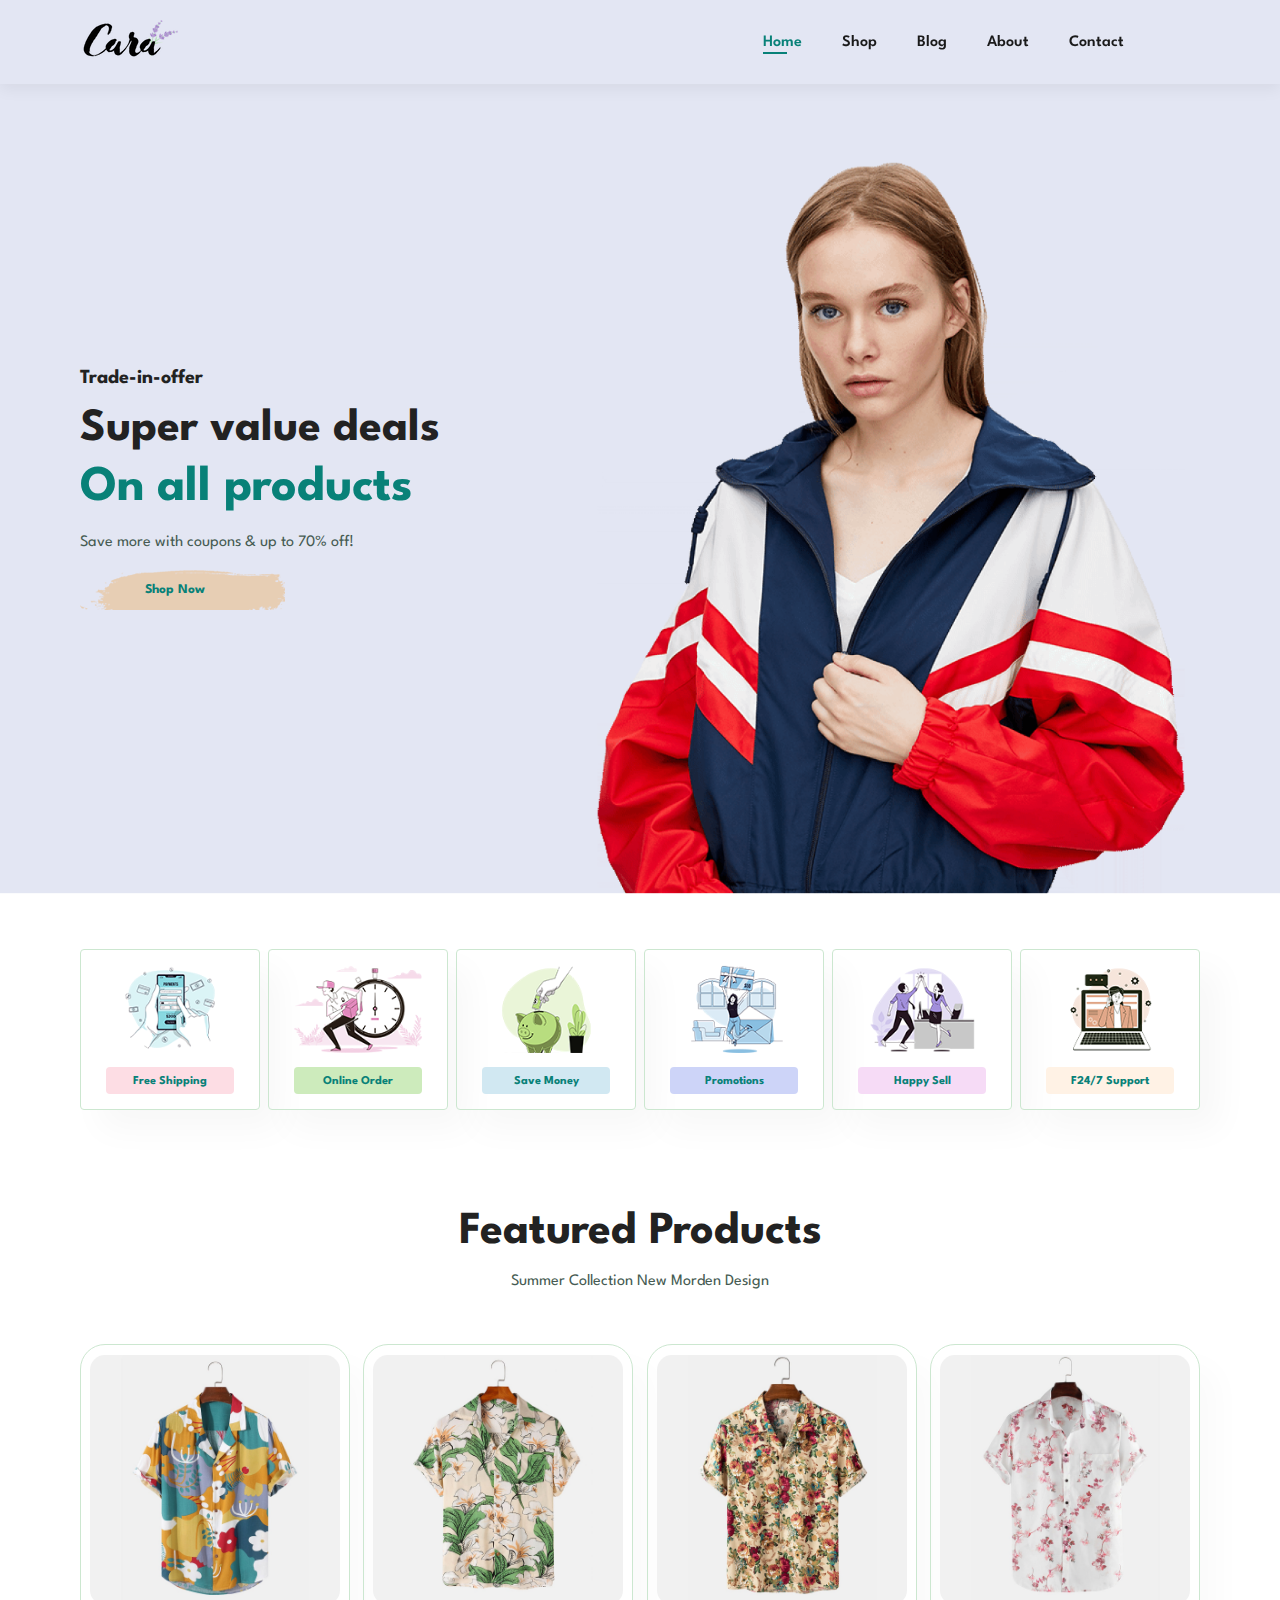
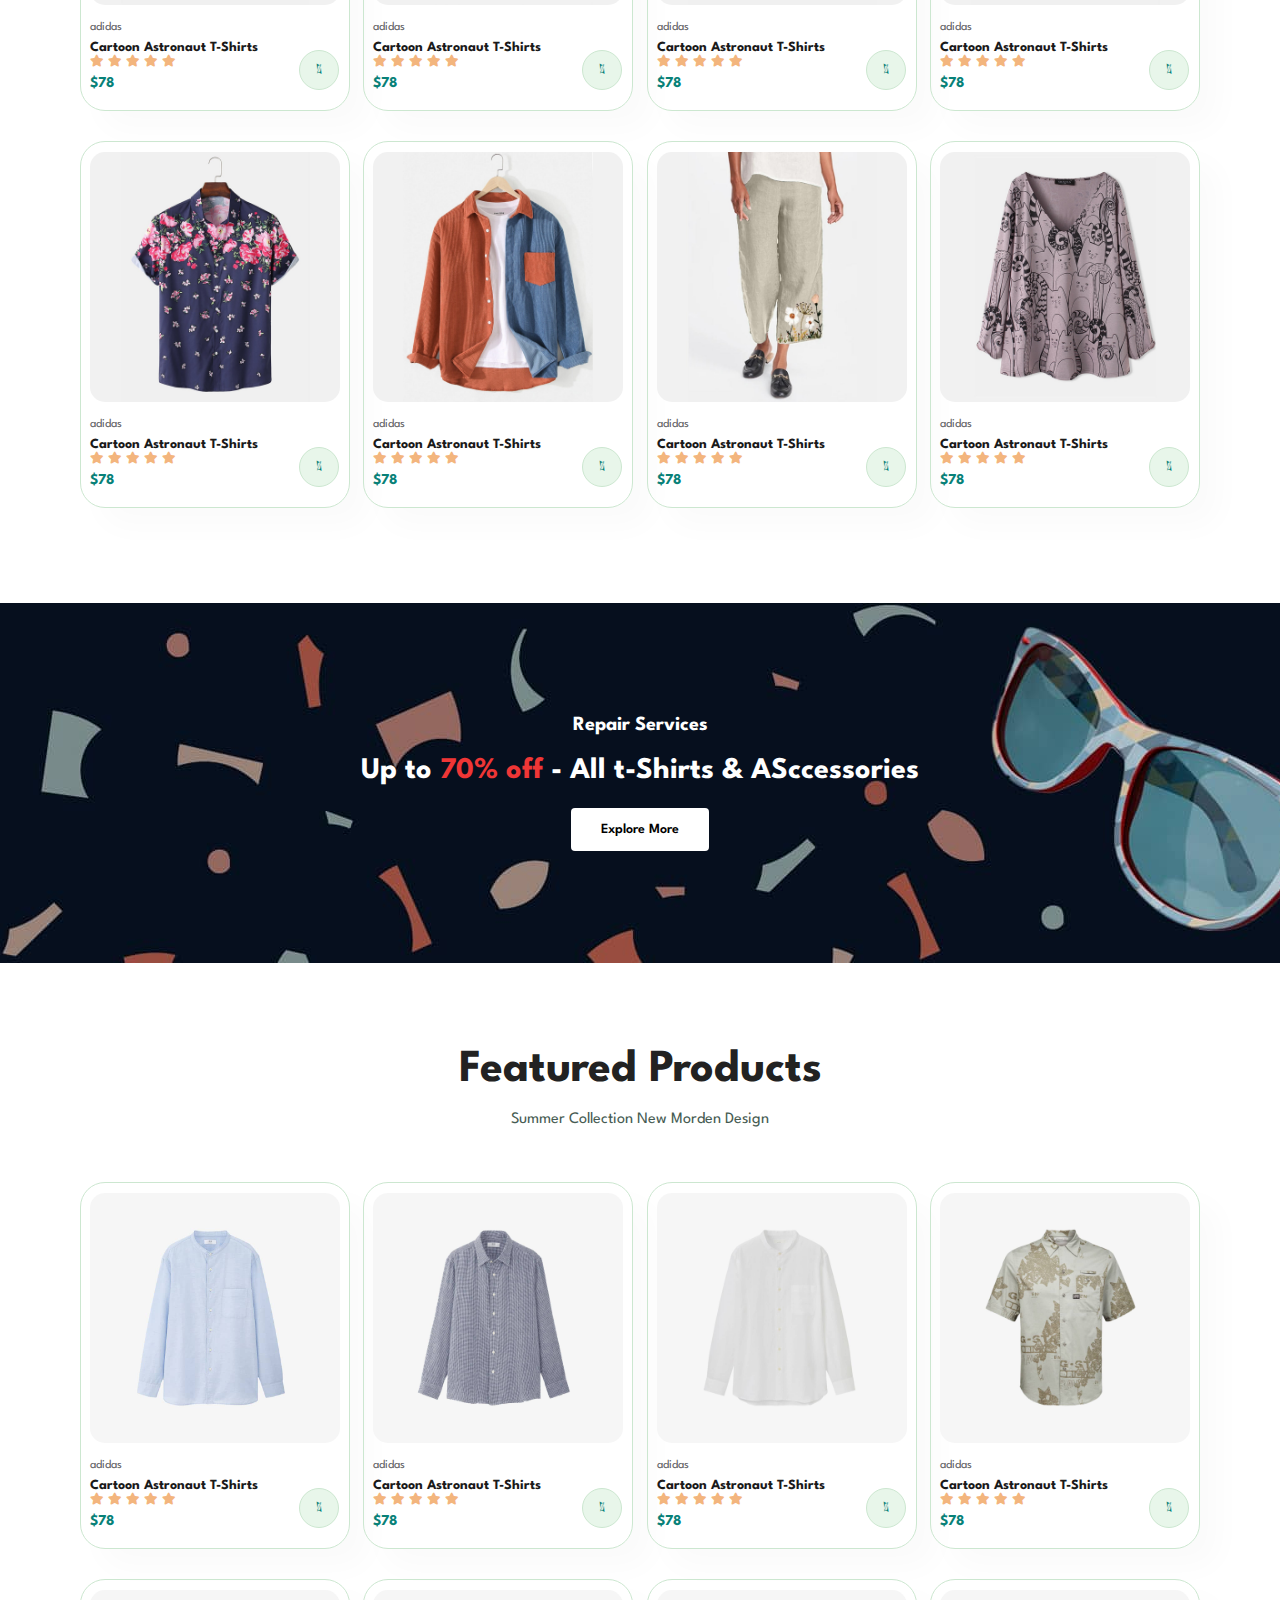
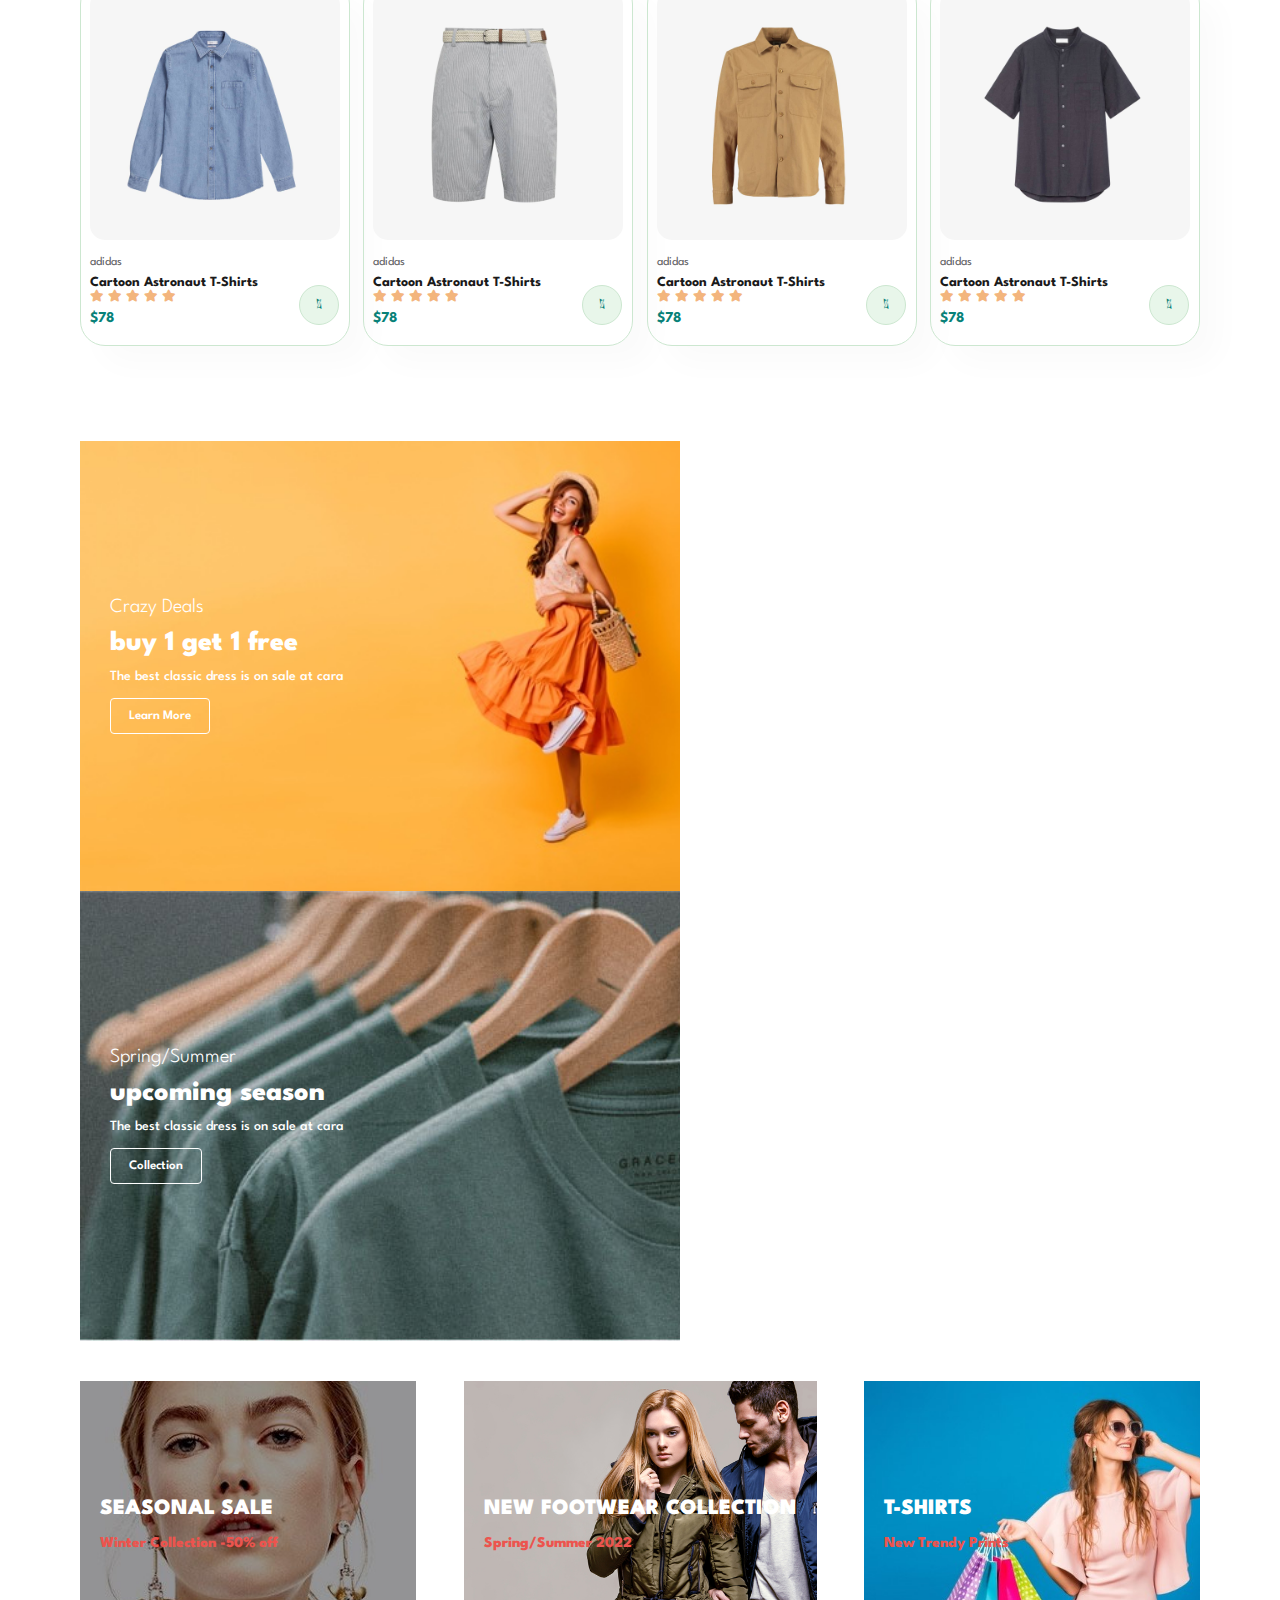
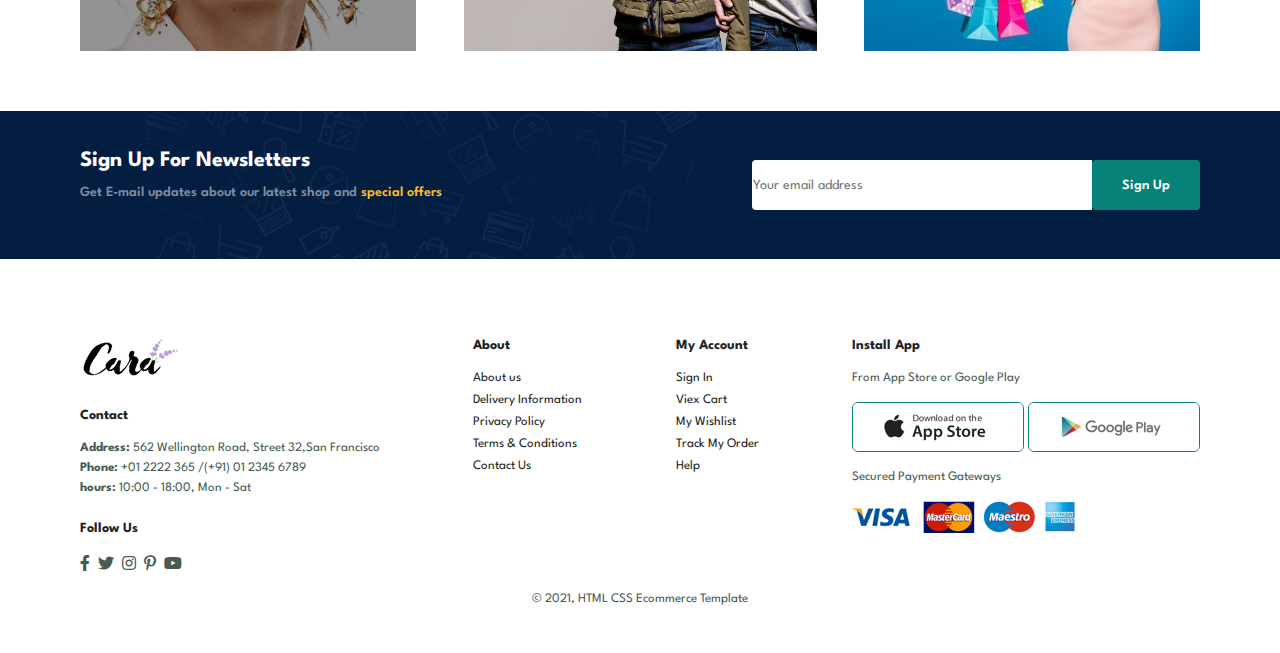
==== index.html @ 8d32f5fb "first commit" ====
<!DOCTYPE html>
<html lang="en">
<head>
    <meta charset="UTF-8">
    <meta name="viewport" content="width=device-width, initial-scale=1.0">
    <title>Ecommerce Website</title>
    <link rel="stylesheet" href="https://pro.fontawesome.com/releases/v5.10.0/css/all.css" />
    <link rel="stylesheet" href="style.css">
</head>
<body>
    <section id="header">
        <a href="#"><img src="assets/logo_files/logo.png" alt=""></a>

        <div>
            <ul id="navbar">
                <li><a class="active" href="index.html">Home</a></li>
                <li><a href="shop.html">Shop</a></li>
                <li><a href="blog.html">Blog</a></li>
                <li><a href="about.html">About</a></li>
                <li><a href="contact'html">Contact</a></li>
                <li id="lg-bag"><a href="cart.html"><i class="far fa-shopping-bag"></i></a></li>
                <a href="#" id="close"><i class="far fa-times"></i></a>
            </ul>
        </div>
        <div id="mobile">
                <a href="cart.html"><i class="far fa-shopping-bag"></i></a>
                <i id="bar" class="fas fa-outdent"></i>
        </div>

    </section>

    <section id="hero">
        <h4>Trade-in-offer</h4>
        <h2>Super value deals</h2>
        <h1>On all products</h1>
        <p>Save more with coupons & up to 70% off!</p>
        <button>Shop Now</button>
    </section>

    <section id="feature" class="section-p1">
        <div class="fe-box">
            <img src="assets/f1.png" alt="">
            <h6>Free Shipping</h6>
        </div>
        <div class="fe-box">
            <img src="assets/f2.png" alt="">
            <h6>Online Order</h6>
        </div>
        <div class="fe-box">
            <img src="assets/f3.png" alt="">
            <h6>Save Money</h6>
        </div>
        <div class="fe-box">
            <img src="assets/f4.png" alt="">
            <h6>Promotions</h6>
        </div>
        <div class="fe-box">
            <img src="assets/f5.png" alt="">
            <h6>Happy Sell</h6>
        </div>
        <div class="fe-box">
            <img src="assets/f6.png" alt="">
            <h6>F24/7 Support</h6>
        </div>
    </section>

    
    <section id="product1" class="section-p1">
      <h2>Featured Products</h2>
      <p>Summer Collection New Morden Design</p>
      <div class="pro-container">
        <div class="pro">
            <img src="assets/a1.png" alt="">
            <div class="des">
                <span>adidas</span>
                <h5>Cartoon Astronaut T-Shirts</h5>
                <div class="star">
                    <i class="fas fa-star"></i>
                    <i class="fas fa-star"></i>
                    <i class="fas fa-star"></i>
                    <i class="fas fa-star"></i>
                    <i class="fas fa-star"></i>
                </div>
                <h4>$78</h4>
            </div>
            <a href="#"><i class="fal fa-shopping-cart cart"></i></a>
        </div>
        
            <div class="pro">
                <img src="assets/a2.png" alt="">
                <div class="des">
                    <span>adidas</span>
                    <h5>Cartoon Astronaut T-Shirts</h5>
                    <div class="star">
                        <i class="fas fa-star"></i>
                        <i class="fas fa-star"></i>
                        <i class="fas fa-star"></i>
                        <i class="fas fa-star"></i>
                        <i class="fas fa-star"></i>
                    </div>
                    <h4>$78</h4>
                </div>
                <a href="#"><i class="fal fa-shopping-cart cart"></i></a>
            </div>
            
                <div class="pro">
                    <img src="assets/a3.png" alt="">
                    <div class="des">
                        <span>adidas</span>
                        <h5>Cartoon Astronaut T-Shirts</h5>
                        <div class="star">
                            <i class="fas fa-star"></i>
                            <i class="fas fa-star"></i>
                            <i class="fas fa-star"></i>
                            <i class="fas fa-star"></i>
                            <i class="fas fa-star"></i>
                        </div>
                        <h4>$78</h4>
                    </div>
                    <a href="#"><i class="fal fa-shopping-cart cart"></i></a>
                </div>
                
                    <div class="pro">
                        <img src="assets/a4.png" alt="">
                        <div class="des">
                            <span>adidas</span>
                            <h5>Cartoon Astronaut T-Shirts</h5>
                            <div class="star">
                                <i class="fas fa-star"></i>
                                <i class="fas fa-star"></i>
                                <i class="fas fa-star"></i>
                                <i class="fas fa-star"></i>
                                <i class="fas fa-star"></i>
                            </div>
                            <h4>$78</h4>
                        </div>
                        <a href="#"><i class="fal fa-shopping-cart cart"></i></a>
                    </div>
                    
                        <div class="pro">
                            <img src="assets/a5.png" alt="">
                            <div class="des">
                                <span>adidas</span>
                                <h5>Cartoon Astronaut T-Shirts</h5>
                                <div class="star">
                                    <i class="fas fa-star"></i>
                                    <i class="fas fa-star"></i>
                                    <i class="fas fa-star"></i>
                                    <i class="fas fa-star"></i>
                                    <i class="fas fa-star"></i>
                                </div>
                                <h4>$78</h4>
                            </div>
                            <a href="#"><i class="fal fa-shopping-cart cart"></i></a>
                        </div>
                        
                            <div class="pro">
                                <img src="assets/a6.png" alt="">
                                <div class="des">
                                    <span>adidas</span>
                                    <h5>Cartoon Astronaut T-Shirts</h5>
                                    <div class="star">
                                        <i class="fas fa-star"></i>
                                        <i class="fas fa-star"></i>
                                        <i class="fas fa-star"></i>
                                        <i class="fas fa-star"></i>
                                        <i class="fas fa-star"></i>
                                    </div>
                                    <h4>$78</h4>
                                </div>
                                <a href="#"><i class="fal fa-shopping-cart cart"></i></a>
                            </div>
                            
                                <div class="pro">
                                    <img src="assets/a7.png" alt="">
                                    <div class="des">
                                        <span>adidas</span>
                                        <h5>Cartoon Astronaut T-Shirts</h5>
                                        <div class="star">
                                            <i class="fas fa-star"></i>
                                            <i class="fas fa-star"></i>
                                            <i class="fas fa-star"></i>
                                            <i class="fas fa-star"></i>
                                            <i class="fas fa-star"></i>
                                        </div>
                                        <h4>$78</h4>
                                    </div>
                                    <a href="#"><i class="fal fa-shopping-cart cart"></i></a>
                                </div>
                                
                                    <div class="pro">
                                        <img src="assets/a8.png" alt="">
                                        <div class="des">
                                            <span>adidas</span>
                                            <h5>Cartoon Astronaut T-Shirts</h5>
                                            <div class="star">
                                                <i class="fas fa-star"></i>
                                                <i class="fas fa-star"></i>
                                                <i class="fas fa-star"></i>
                                                <i class="fas fa-star"></i>
                                                <i class="fas fa-star"></i>
                                            </div>
                                            <h4>$78</h4>
                                        </div>
                                        <a href="#"><i class="fal fa-shopping-cart cart"></i></a>
                                    </div>
      </div>
    </section>
    
    <section id="banner" class="section-m1">
        <h4>Repair Services</h4>
        <h2>Up to <span>70% off</span> - All t-Shirts & ASccessories</h2>
        <button class="normal">Explore More</button>
    </section>

    <section id="product1" class="section-p1">
        <h2>Featured Products</h2>
        <p>Summer Collection New Morden Design</p>
        <div class="pro-container">
          <div class="pro">
              <img src="assets/b1.png" alt="">
              <div class="des">
                  <span>adidas</span>
                  <h5>Cartoon Astronaut T-Shirts</h5>
                  <div class="star">
                      <i class="fas fa-star"></i>
                      <i class="fas fa-star"></i>
                      <i class="fas fa-star"></i>
                      <i class="fas fa-star"></i>
                      <i class="fas fa-star"></i>
                  </div>
                  <h4>$78</h4>
              </div>
              <a href="#"><i class="fal fa-shopping-cart cart"></i></a>
          </div>
          
              <div class="pro">
                  <img src="assets/b2.png" alt="">
                  <div class="des">
                      <span>adidas</span>
                      <h5>Cartoon Astronaut T-Shirts</h5>
                      <div class="star">
                          <i class="fas fa-star"></i>
                          <i class="fas fa-star"></i>
                          <i class="fas fa-star"></i>
                          <i class="fas fa-star"></i>
                          <i class="fas fa-star"></i>
                      </div>
                      <h4>$78</h4>
                  </div>
                  <a href="#"><i class="fal fa-shopping-cart cart"></i></a>
              </div>
              
                  <div class="pro">
                      <img src="assets/b3.png" alt="">
                      <div class="des"> 
                          <span>adidas</span>
                          <h5>Cartoon Astronaut T-Shirts</h5>
                          <div class="star">
                              <i class="fas fa-star"></i>
                              <i class="fas fa-star"></i>
                              <i class="fas fa-star"></i>
                              <i class="fas fa-star"></i>
                              <i class="fas fa-star"></i>
                          </div>
                          <h4>$78</h4>
                      </div>
                      <a href="#"><i class="fal fa-shopping-cart cart"></i></a>
                    </div> 
                  
                      <div class="pro">
                          <img src="assets/b4.png" alt="">
                          <div class="des">
                              <span>adidas</span>
                              <h5>Cartoon Astronaut T-Shirts</h5>
                              <div class="star">
                                  <i class="fas fa-star"></i>
                                  <i class="fas fa-star"></i>
                                  <i class="fas fa-star"></i>
                                  <i class="fas fa-star"></i>
                                  <i class="fas fa-star"></i>
                              </div>
                              <h4>$78</h4>
                          </div>
                          <a href="#"><i class="fal fa-shopping-cart cart"></i></a>
                      </div>
                      
                          <div class="pro">
                              <img src="assets/b5.png" alt="">
                              <div class="des">
                                  <span>adidas</span>
                                  <h5>Cartoon Astronaut T-Shirts</h5>
                                  <div class="star">
                                      <i class="fas fa-star"></i>
                                      <i class="fas fa-star"></i>
                                      <i class="fas fa-star"></i>
                                      <i class="fas fa-star"></i>
                                      <i class="fas fa-star"></i>
                                  </div>
                                  <h4>$78</h4>
                              </div>
                              <a href="#"><i class="fal fa-shopping-cart cart"></i></a>
                          </div>
                          
                              <div class="pro">
                                  <img src="assets/b6.png" alt="">
                                  <div class="des">
                                      <span>adidas</span>
                                      <h5>Cartoon Astronaut T-Shirts</h5>
                                      <div class="star">
                                          <i class="fas fa-star"></i>
                                          <i class="fas fa-star"></i>
                                          <i class="fas fa-star"></i>
                                          <i class="fas fa-star"></i>
                                          <i class="fas fa-star"></i>
                                      </div>
                                      <h4>$78</h4>
                                  </div>
                                  <a href="#"><i class="fal fa-shopping-cart cart"></i></a>
                              </div>
                              
                                  <div class="pro">
                                      <img src="assets/b7.png" alt="">
                                      <div class="des">
                                          <span>adidas</span>
                                          <h5>Cartoon Astronaut T-Shirts</h5>
                                          <div class="star">
                                              <i class="fas fa-star"></i>
                                              <i class="fas fa-star"></i>
                                              <i class="fas fa-star"></i>
                                              <i class="fas fa-star"></i>
                                              <i class="fas fa-star"></i>
                                          </div>
                                          <h4>$78</h4>
                                      </div>
                                      <a href="#"><i class="fal fa-shopping-cart cart"></i></a>
                                  </div>
                                  
                                      <div class="pro">
                                          <img src="assets/b8.png" alt="">
                                          <div class="des">
                                              <span>adidas</span>
                                              <h5>Cartoon Astronaut T-Shirts</h5>
                                              <div class="star">
                                                  <i class="fas fa-star"></i>
                                                  <i class="fas fa-star"></i>
                                                  <i class="fas fa-star"></i>
                                                  <i class="fas fa-star"></i>
                                                  <i class="fas fa-star"></i>
                                              </div>
                                              <h4>$78</h4>
                                          </div>
                                          <a href="#"><i class="fal fa-shopping-cart cart"></i></a>
                                      </div>
        </div>
      </section>

    <section id="sm-banner" class="section-p1">
        <div class="banner-box">
            <h4>Crazy Deals</h4>
            <h2>buy 1 get 1 free</h2>
            <span>The best classic dress is on sale at cara</span>
            <button class="white">Learn More</button>
        </div>
        <div class="banner-box banner-box2">
            <h4>Spring/Summer</h4>
            <h2>upcoming season</h2>
            <span>The best classic dress is on sale at cara</span>
            <button class="white">Collection</button>
        </div>
</section>

<section id="banner3">
    <div class="banner-box">
        <h2>SEASONAL SALE</h2>
        <h3>Winter Collection -50% off</h3>
    </div>
    <div class="banner-box banner-box2">
            <h2>NEW FOOTWEAR COLLECTION</h2>
            <h3>Spring/Summer 2022</h3>
    </div>
    <div class="banner-box banner-box3">
        <h2>T-SHIRTS</h2>
        <h3>New Trendy Prints</h3>
</div>
</section>

<section id="newsletter" class="section-p1 section-m1">
    <div class="newstext">
        <h4>Sign Up For Newsletters</h4>
        <p>Get E-mail updates about our latest shop and <span>special offers</span></p>
    </div>
    <div class="form">
        <input type="text" placeholder="Your email address">
        <button class="normal">Sign Up</button>
    </div>
</section>

<footer class="section-p1">
    <div class="col">
        <img  class="logo" src="assets/logo_files/logo.png" alt="">
        <h4>Contact</h4>
        <p><strong>Address: </strong> 562 Wellington Road, Street 32,San Francisco</p>
        <p><strong>Phone: </strong> +01 2222 365 /(+91) 01 2345 6789</p>
        <p><strong>hours: </strong>10:00 - 18:00, Mon - Sat</p>
        <div class="follow">
            <h4>Follow Us</h4>
            <div class="icon">
                <i class="fab fa-facebook-f"></i>
                <i class="fab fa-twitter"></i>
                <i class="fab fa-instagram"></i>
                <i class="fab fa-pinterest-p"></i>
                <i class="fab fa-youtube"></i>
            </div>
        </div>
    </div>

    <div class="col">
        <h4>About</h4>
        <a href="#">About us</a>
        <a href="#">Delivery Information</a>
        <a href="#">Privacy Policy</a>
        <a href="#">Terms & Conditions</a>
        <a href="#">Contact Us</a>
    </div>

    <div class="col">
        <h4>My Account</h4>
        <a href="#">Sign In</a>
        <a href="#">Viex Cart</a>
        <a href="#">My Wishlist</a>
        <a href="#">Track My Order</a>
        <a href="#">Help</a>
    </div>

    <div class="col install">
        <h4>Install App</h4>
        <p>From App Store or Google Play</p>
        <div class="row">
            <img src="assets/app.png" alt="">
            <img src="assets/play.png" alt="">
        </div>
        <p>Secured Payment Gateways</p>
        <img src="assets/pay.png" alt="">
    </div>

    <div class="copyright">
        <p>&copy; 2021, HTML CSS Ecommerce Template</p>
    </div>
</footer>

<script src="script.js"></script>
</body>
</html>
---- style.css ----
@import url('https://fonts.googleapis.com/css2?family=Spartan:wght@100;200;300;400;500;600;700;800;900&display=swap');

* {
    margin: 0;
    padding: 0;
    box-sizing: border-box;
    font-family: 'Spartan',sans-serif;
}

h1{
    font-size: 50px;
    line-height: 64px;
    color: #222;
}

h2{
    font-size: 46px;
    line-height: 54px;
    color: #222;
}

h4{
    font-size: 20px;
    color:#222;
}

h6{
    font-weight: 700;
    font-size: 12px;
}

p{
    font-size: 16px;
    color: #465b52;
    margin: 15px 0 20px 0;
}

.section-p1{
    padding: 40px 80px;
}

.section-m1{
    margin: 40px 0;
}

button.normal{
    font-size:14px;
    font-weight: 600;
    padding:15px 30px;
    color: #000;
    background: #fff;
    border-radius:4px;
    cursor: pointer;
    border: none;
    outline: none;
    transition: 0.02s ease;
}

button.white{
    font-size:13px;
    font-weight: 600;
    padding:11px 18px;
    color: #fff;
    background: transparent;
    border-radius:4px;
    cursor: pointer;
    outline: none;
    transition: 0.02s ease;
    border: 1px solid #fff;
}


body{
    width: 100%;
}

/* Header Section */
#header{
    display: flex;
    justify-content: space-between;
    align-items: center;
    padding: 20px 80px;
    background: #E3E6F3;
    box-shadow: 0 5px 15px rgba(0, 0, 0, 0.06);
    z-index: 999;
    position: sticky;
    top: 0;
    left: 0;
}

#navbar{
    display: flex;
    align-items: center;
    justify-content: center;
}

#navbar li{
    list-style: none;
    padding: 0 20px;
    position: relative;

}

#navbar li a{
    text-decoration: none;
    font-size: 16px;
    font-weight: 600;
    color: #1a1a1a;
    transition: 0.3s ease;
}

#navbar li a:hover,#navbar li a.active{
    color: #088178;
}

#navbar li a.active::after,#navbar li a:hover::after{
    background: #088178;
    content: "";
    width: 30%;
    height: 2px;
    position: absolute;
    bottom: -4px;
    left: 20px;
}

#mobile{
    display: none;
    align-items: center;
}

#close{
    display: none;
}

/* Hero Section */

#hero{
    background-image: url(assets/hero4.png);
    height: 90vh;
    width: 100%;
    background-size: cover;
    background-position: top 25% right 0;
    padding: 0 80px;
    display: flex;
    flex-direction: column;
    align-items: flex-start;
    justify-content: center;
}

#hero h4{
    padding-bottom: 15px;
}

#hero h1{
    color: #088178;
}

#hero button{
    background-image: url(assets/button\ img_files/button.png);
    background-repeat: no-repeat;
    background-color: transparent;
    color: #088178;
    border: 0;
    cursor: pointer;
    padding: 14px 80px 14px 65px;
    font-weight: 700;
    font-family: 15px;
}

#feature{
    display: flex;
    align-items: center;
    justify-content: space-between;
    flex-wrap: wrap;

}

#feature .fe-box{
    width: 180px;
    text-align: center;
    padding:15px 25px ;
    box-shadow: 20px 20px 34px rgba(0, 0, 0, 0.03);
    border: 1px solid #cce7d0;
    border-radius: 4px;
    margin: 15px 0;
}

#feature .fe-box img{
    width: 100%;
    margin-bottom: 10px;
}

#feature .fe-box:hover{
    box-shadow: 10px 10px 54px rgba(70, 62, 221, 0.1);
}

#feature .fe-box h6{
    padding: 9px 8px 6px 8px ;
    line-height: 1;
    border-radius: 4px;
    color: #088178;
    background-color: #fddde4;
}

#feature .fe-box:nth-child(2) h6{
    background-color:#cdebbc;
}

#feature .fe-box:nth-child(3) h6{
    background-color:#d1e8f2;
}

#feature .fe-box:nth-child(4) h6{
    background-color:#cdd4f8;
}

#feature .fe-box:nth-child(5) h6{
    background-color:#f6dbf6;
}

#feature .fe-box:nth-child(6) h6{
    background-color:#fff2e5;
}

#product1{
    text-align: center;
}

#product1 .pro-container{
    display: flex;
    justify-content: space-between;
    padding-top: 20px;
    flex-wrap: wrap;
}

#product1 .pro{
    width: 23%;
    min-width: 270px;
    border: 1px solid #cce7d0;
    padding: 10px 9px;
    border-radius: 25px;
    cursor: pointer;
    box-shadow: 20px 20px 30px rgba(0, 0, 0, 0.02);
    margin: 15px 0;
    transition: 0.03s ease;
    position: relative;
    
}

#product1 .pro:hover{
    box-shadow: 20px 20px 30px rgba(0, 0, 0, 0.06);
}


#product1 .pro img{
    width: 250px;
    border-radius: 15px;
}

#product1 .pro .des{
    text-align: start;
    padding: 10px 0;
}

#product1 .pro .des span{
    color: #606063;
    font-size: 12px;
}

#product1 .pro .des h5{
    font-size: 14px;
    color: #1a1a1a;
    padding-top: 7px;
}

#product1 .pro .des i{
    color: rgba(243, 181, 125);
    font-size: 12px;
}

#product1 .pro .des h4{
    padding-top: 7px;
    font-size: 15px;
    font-weight: 600px;
    color: #088178;
}

#product1 .pro .cart{
    width: 40px;
    height: 40px;
    line-height: 40px;
    border-radius: 50px;
    background-color:#e8f6ea ;
    font-weight: 600;
    color: #088178;
    border: 1px solid #cce7d0;
    position: absolute;
    bottom:20px;
    right:10px ;
}

#banner{
    display: flex;
    align-items: center;
    justify-content: center;
    text-align: center;
    flex-direction: column;
    background-image: url(assets/ba2.png);
    width: 100%;
    height: 40vh;
    background-size: cover;
    background-position: center;
}

#banner h4{
    color: #fff;
    font-size: 20px;
}

#banner h2{
    color: #fff;
    font-size: 30px;
    padding: 10px 0;
}

#banner span{
    color: #ef3636;
}

#banner button:hover{
    background-color: #088178;
    color: #fff;
}

#sm-banner{
    display: flex;
    justify-content: space-between;
    flex-wrap: wrap;
}

#sm-banner .banner-box{
    display: flex;
    align-items: flex-start;
    justify-content:center;
    flex-direction: column;
    background-image: url(assets/ba17.png);
    min-width: 600px;
    height: 50vh;
    background-size: cover;
    background-position: center;
    padding:30px;
    transition: 0.3 ease;

}

#sm-banner .banner-box2{
    background-image: url(assets/ba10.png);
}

#sm-banner h4{
    font-size: 20px;
    font-weight: 300;
    color: #fff;
}

#sm-banner h2{
    font-size: 28px;
    font-weight:800;
    color: #fff;
}

#sm-banner span{
    font-size: 14px;
    font-weight: 500;
    color: #fff;
    padding-bottom: 15px;
}

#sm-banner .banner-box:hover button{
    background-color: #088178;
    border: 1px solid #088178;
}

#banner3{
    display:flex;
    justify-content: space-between;
    flex-wrap: wrap;
    padding: 0 80px;
}


#banner3 .banner-box{
    display: flex;
    align-items: flex-start;
    justify-content:center;
    flex-direction: column;
    background-image: url(assets/ba7.png);
    min-width: 30%;
    height: 30vh;
    background-size: cover;
    background-position: center;
    padding:20px;
    margin-bottom: 20px;
    transition: 0.3 ease;

}

#banner3 h2{
    color: #fff;
    font-size: 22px;
    font-weight: 900;
}

#banner3 h3{
    color: #ec544e;
    font-size: 15px;
    font-weight: 800;
}

#banner3 .banner-box2{
    background-image: url(assets/ba4.png);
}

#banner3 .banner-box3{
    background-image: url(assets/ba18.png);
}

#newsletter{
    display: flex;
    justify-content: space-between;
    flex-wrap: wrap;
    align-items: center;
    background-image: url(assets/b14.png);
    background-repeat:no-repeat;
    background-position: 20% 30%;
    background-color: #041e42;
}

#newsletter h4{
    font-size: 22px;
    font-weight: 700;
    color: #fff;
}

#newsletter p{
    font-size: 14px;
    font-weight: 600;
    color: #818ea0;
}

#newsletter p span{
    color: #ffbd27;
}

#newsletter .form{
    display: flex;
    width: 40%;
}

#newsletter input{
    height: 3.125rem;
    padding: 0 1.25;
    font-size: 14px;
    width: 100%;
    border: 1px solid transparent;
    border-radius: 4px;
    outline: none;
    border-top-right-radius: 0;
    border-bottom-right-radius: 0;
}

#newsletter button{
    background-color: #088178;
    color: #fff;
    white-space: nowrap;
}

footer{
    display: flex;
    flex-wrap: wrap;
    justify-content: space-between;
}

footer .col{
    display: flex;
    flex-direction: column;
    align-items: flex-start;
    margin-bottom: 20px;
}

footer .logo{
    margin-bottom: 30px;
}

footer h4{
    font-size: 14px;
    padding-bottom: 20px;
}

footer p {
    font-size: 13px;
    margin: 0 0 8px 0;
}

footer a{
    font-size: 13px;
    text-decoration: none;
    color: #222;
    margin-bottom:10px;
}

footer .follow{
    margin-top: 20px;
}

footer .follow i{
    color: #465b52;
    padding-right: 4px;
    cursor: pointer;
}

footer .install .row img{
    border: 1px solid #088178;
    border-radius: 6px;
}

footer .install img{
    margin: 10px 0 15px 0;
}

footer .follow i:hover,
footer a:hover{
    color: #088178;
}

footer .copyright{
    width: 100%;
    text-align: center;
}

/* shop page */

#page-header{
    background-image: url(assets/ba1.png);
    width: 100%;
    height: 40vh;
    display: flex;
    justify-content: center;
    text-align: center;
    flex-direction: column;
    background-position: cover;
}

#page-header h2,
#page-header p{
    color: #fff;
    padding: 14px;
}

#pagination{
    text-align: center;
}

#pagination a{
    text-decoration: none;
    background-color: #088178;
    padding: 15px 20px;
    border-radius: 4px;
    color: #fff;
    font-weight: 600;

}

#pagination a i{
    font-size: 16px;
    font-weight: 600;
}

/* single product */

#prodetails{
    display: flex;
    margin-top: 20px;

}

#prodetails .single-pro-image{
    width: 40%;
    margin-right: 50px;
}

#prodetails .single-pro-details{
    width: 50%;
    padding-top: 30px;
}

#prodetails .single-pro-details h4{
    padding: 40px 0 20px 0;
}

#prodetails .single-pro-details h2{
    font-size: 26px;
}

#prodetails .single-pro-details select{
    display: block;
    padding: 5px 10px;
    margin-bottom: 10px;
}

#prodetails .single-pro-details input{
    width: 50px;
    height: 47px;
    padding-left: 10px;
    font-size: 16px;
    margin-right: 10px;
}

#prodetails .single-pro-details input:focus{
    outline: none;
}

#prodetails .single-pro-details button{
    background-color: #088178;
    color: #fff;
}

#prodetails .single-pro-details span{
    line-height: 25px;
}



.small-img-group{
    display: flex;
    justify-content: space-around;
}

.small-img-col{
    flex-basis: 24%;
    cursor: pointer;
}

/* Blog Page */

#page-header.blog-header{
    background-image: url(assets/ba19.png);
}

#blog{
    padding: 150px 150px 0 150px;
}

#blog .blog-box{
    display: flex;
    align-items: center;
    width: 100%;
    position: relative;
    padding-bottom: 90px;
}

#blog .blog-img{
    width: 50%;
    margin-right: 40px;
}

#blog img{
    width: 100%;
    height: 300px;
    object-fit: cover;
}

#blog .blog-details{
    width: 50%;
}

#blog .blog-details a{
    text-decoration: none;
    font-size: 11px;
    color: #000;
    font-weight: 700;
    position: relative;
    transition: 0.3s;
}

#blog .blog-details a::after{
    content: "";
    width: 50px;
    height: 1px;
    background-color: #000;
    position: absolute;
    top: 4px;
    right: -60px;
}

#blog .blog-details a:hover{
    color: #088178;
}

#blog .blog-details a:hover:after{
    background-color: #088178;
}

#blog .blog-box h1{
    position: absolute;
    top: -40px;
    left: 0;
    font-size: 70px;
    font-weight: 700;
    color: #c0cbce;
    z-index: -9;
}

#page-header.about-header{
    background-image: url(assets/d1.png);
}

/* About Page */

#about-head{
    display: flex;
    align-items: center;
}

#about-head img{
    width:50% ;
}

#about-head div{
    padding-left: 90px;
}

#about-app{
    text-align: center;
}

#about-app .video{
    width: 70%;
    height: 100%;
    margin: 30px auto 0 auto;
}

#about-app video{
    width: 100%;
    height: 100%;
    border-radius: 20px;
}

/* Contact Page */

#contact-details{
    display: flex;
    align-items: center;
    justify-content: space-between;
}

#contact-details .details{
    width: 40%;
}

#contact-details .details span,
#form-details span{
    font-size: 14px;
}

#contact-details .details h2,
#form-details h2{
    font-size: 26px;
    line-height: 35px;
    padding:20px 0;
}

#contact-details .details h3{
    font-size: 16px;
    padding-bottom:15px;
}

#contact-details .details li{
    list-style: none;
    display: flex;
    padding: 10px 0;
}

#contact-details .details li i{
    font-size: 14px;
    padding-right: 22px;
}

#contact-details .details li p{
    font-size: 14px;
    margin: 0;
}

#contact-details .map{
    width: 55%;
    height: 400px;
}

#contact-details .map iframe{
    width: 100%;
    height: 100%;
}

#form-details{
    display: flex;
    justify-content: space-between;
    margin: 30px;
    padding: 80px;
    border: 1px solid #e1e1e1;
}

#form-details form{
    width: 65%;
    display: flex;
    flex-direction: column;
    align-items: flex-start;
}

#form-details form input,
#form-details form textarea{
    width: 100%;
    padding: 12px 15px;
    outline: none;
    margin-bottom: 20px;
    border: 1px solid#e1e1e1;
}

#form-details form button{
    background-color: #088178;
    color: #fff;
}

#form-details .people div{
    padding-bottom: 25px;
    display: flex;
    align-items: flex-start;
}

#form-details .people div img{
    width: 65px;
    height: 65px;
    object-fit:cover;
    margin-right: 15px;
}

form-details .people div p{
    margin: 0;
    font-size: 13px;
    line-height: 25px;
}

#form-details .people div p span{
    display: block;
    font-size: 16px;
    font-weight: 600;
    color: #000;
}

/* Cart Page */

#cart{
    overflow-x: auto;
}

#cart table{
    width: 100%;
    table-layout: fixed;
    border-collapse: collapse;
    white-space: nowrap;
}

#cart img{
    width: 70px;
}

#cart table td:nth-child(1){
    width: 100px;
    text-align: center;
}

#cart table td:nth-child(2){
    width: 150px;
    text-align: center;
}

#cart table td:nth-child(3){
    width: 250px;
    text-align: center;
}

#cart table td:nth-child(4),
#cart table td:nth-child(5),
#cart table td:nth-child(6){
        width: 100px;
        text-align: center;
}

#cart table td:nth-child(5) input{
    width: 70px;
    padding: 10px 5px 10px 15px;
}

#cart table thead{
    border: 1px solid #e2e9e1;
    border-left: none;
    border-right: none;
}

#cart table thead td{
    font-weight: 600;
    font-size: 13px;
    text-transform: uppercase;
    padding: 18px 0;
}

#cart table tbody tr td{
    padding-top: 15px;
}

#cart table tbody td{
    font-size: 13px;
}
   
#cart-add{
    display: flex;
    justify-content:space-between;
    flex-wrap: wrap;
}

#coupon{
    width: 50%;
    margin-bottom: 30px;
}

#coupon h3,
#subtotal h3{
    padding-bottom: 15px;
}

#coupon input{
    padding: 10px 20px;
    width: 60%;
    margin-right: 10px;
    border: 1px solid #e2e9e1;
}

#coupon button{
    background-color: #088178;
    color:#fff;
    padding: 12px 20px;
}

#subtotal{
    width: 50%;
    margin-bottom: 30px;
    border: 1px solid #e2e9e1;
    padding: 30px;
}

#subtotal table{
    width: 100%;
    border-collapse: collapse;
    margin-bottom: 20px;
}

#subtotal table td{
    border: 1px solid #e2e9e1;
    width: 50%;
    padding: 10px;
    font-size: 13px;
}

#subtotal button{
    background-color: #088178;
    color: #fff;
    padding: 12px 20px;
}

/* Media Query */

@media (max-width: 799px) {
    .section-p1{
        padding: 40px 40px;
    }

    #navbar{
        display:flex;
        flex-direction: column;
        align-items: flex-start;
        justify-content: flex-start;
        position: fixed;
        top: 0;
        right: -300px;
        height: 100vh;
        width: 300px;
        background-color: #E3E6F3;
        box-shadow: 0 40px 60px rgba(0, 0, 0, 0.1);
        padding: 80px 0 0 10px;
        transition: 0.3s;
    }

    #navbar li{
        margin-bottom: 35px;
    }

    #navbar.active{
        right: 0px;
    }

    #mobile{
        display: flex;
        align-items: center;
    }

    #mobile i{
        color: #1a1a1a;
        font-size: 24px;
        padding-left:20px;
    }

    #close{
        display: initial;
        position: absolute;
        top: 30px;
        left: 30px;
        color: #222;
        font-size: 24px;
    }
    
    #lg-bag{
        display: none;
    }

    #hero{
        height: 70vh;
        padding: 0 80px;
        background-position: top 30% right 30%;
    }

    #feature{
        justify-content: center;
    }

    #feature .fe-box{
        margin: 15px 15px;
    }

    #product1 .pro-container{
        justify-content: center;
    }

    #product1 .pro{
        margin: 15px;
    }

    #banner{
        height: 20vh;
    }

    #sm-banner .banner-box{
        min-width: 100%;
        height: 30vh;
    }

    #banner3{
        padding: 0 40px;
    }

    #banner3 .banner-box{
        width: 28%;
    }

    #newsletter .form{
        width: 70%;
    }

    /* Contact Page */

   #form-details{
    padding: 40px;
   } 
#form-details form{
    width: 40%;
   }
}

@media (max-width: 477px){
    .section-p1{
        padding: 20px;
    }

    #header{
        padding: 10px 30px;
    }

    h1{
        font-size: 38px;
    }

    h2{
        font-size: 32px;
    }

    #hero{
        padding: 0 20px;
        background-position: 55%;
    }

    #feature{
        justify-content: space-between;
    }

    #feature .fe-box{
        width: 155px;
        margin: 0 0 15px 0;
    }

    #product1 .pro{
        width: 100%;
    }

    #banner{
        height: 40vh;
    }

    #sm-banner .banner-box{
        height: 40vh;
    }

    #sm-banner .banner-box2{
        margin-top: 20px;
    }

    #banner3{
        padding: 0 20px;
    }

    #banner3 .banner-box{
        width: 100%;
    }

    #newsletter {
        padding: 40px 20px;
    }

    #newsletter .form{
        width: 100%;
    }

    #footer .copyright{
        text-align: start;
    }

    /* single product */

    #prodetails{
        display: flex;
        flex-direction: column;
    }

    #prodetails .single-pro-image{
        width: 100%;
    }

    #prodetails .single-pro-details{
        width: 100%;
    }

    /* Blog Page */
    #blog{
        padding: 100px 20px 0 20px;
    }

    #blog .blog-box {
        display: flex;
        flex-direction: column;        
        align-items: flex-start;
        
    }

    #blog .blog-img {
        width: 100%;
        margin-bottom: 30px;
    }

    #blog .blog-details {
        width: 100%;
    }

    /* About Page */

    #about-head {
        flex-direction: column;
    }

    #about-head img {
        width: 100%;
        margin-bottom: 30px;
    }

    #about-head div{
        padding-left: 0;
    }

    #about-app .video{
        width: 100%;
    }

    /* Contact Page */

    #contact-details {
        flex-direction: column;
    }

    #contact-details .details {
        width: 100%;
        margin-bottom: 30px;
    }

    #contact-details .map{
        width: 100%;
        height: 400px;
    }

    #form-details {
        padding: 30px 10px;
        margin: 10px;
        flex-wrap: wrap;
    }

    #form-details form {
        width: 100%;
        margin-bottom: 30px;
    }

    /* Caet Page */

    #cart-add {
       flex-direction: column;
    }

    #coupon {
        width: 100%;
   }

   #subtotal {
    width:100%;
    padding: 20px;
  }   
}
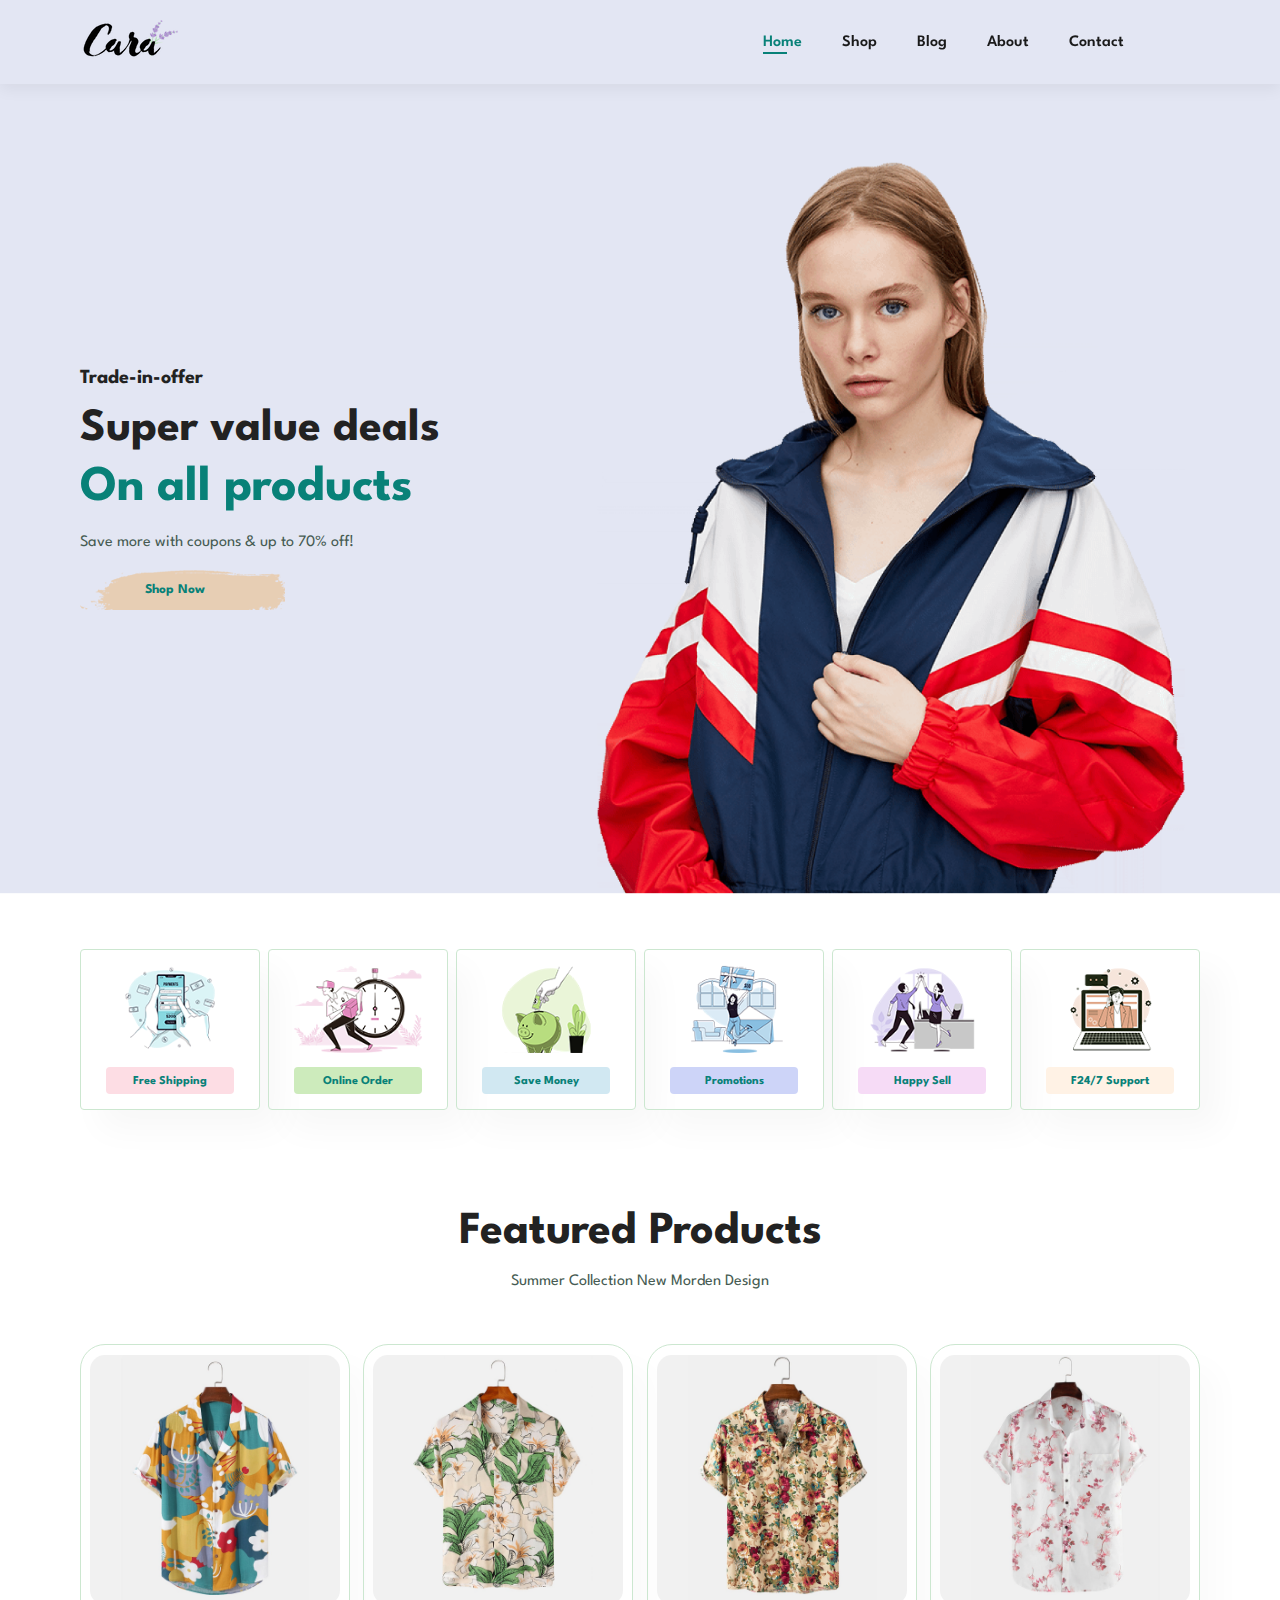
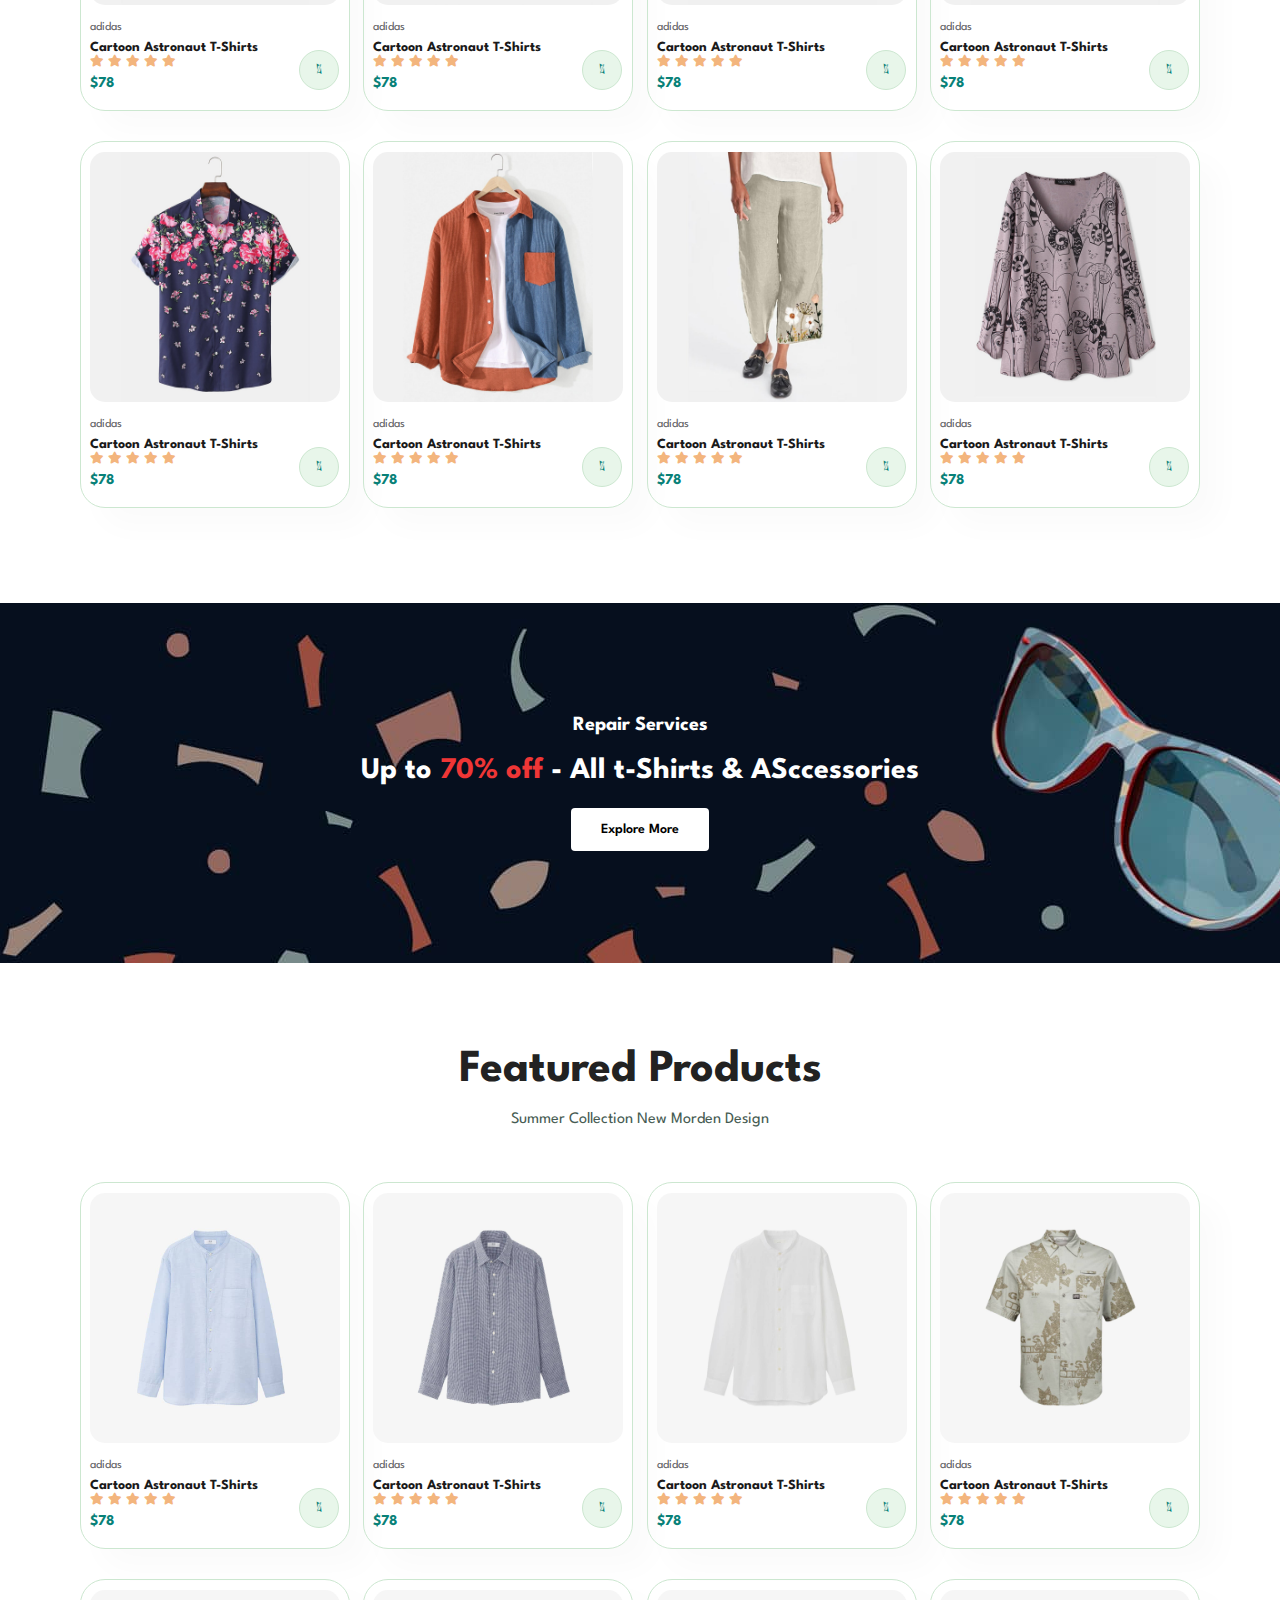
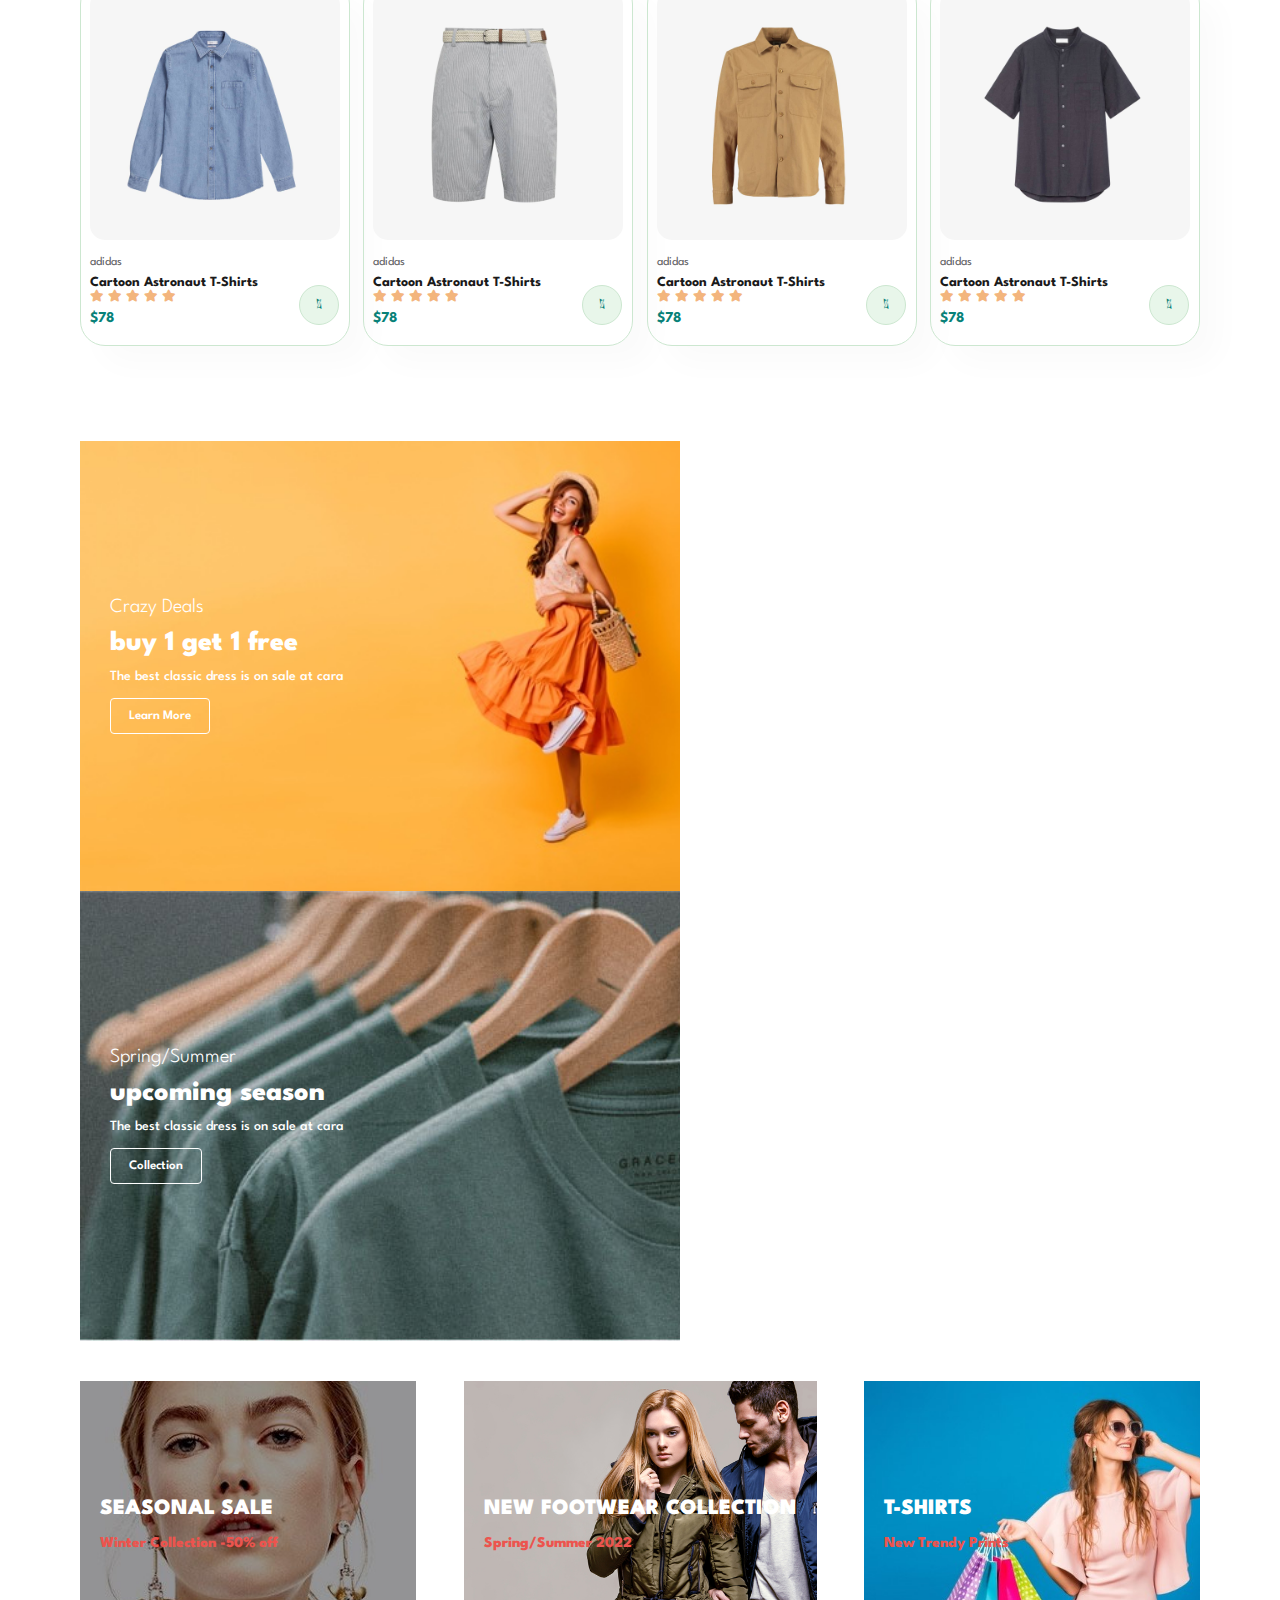
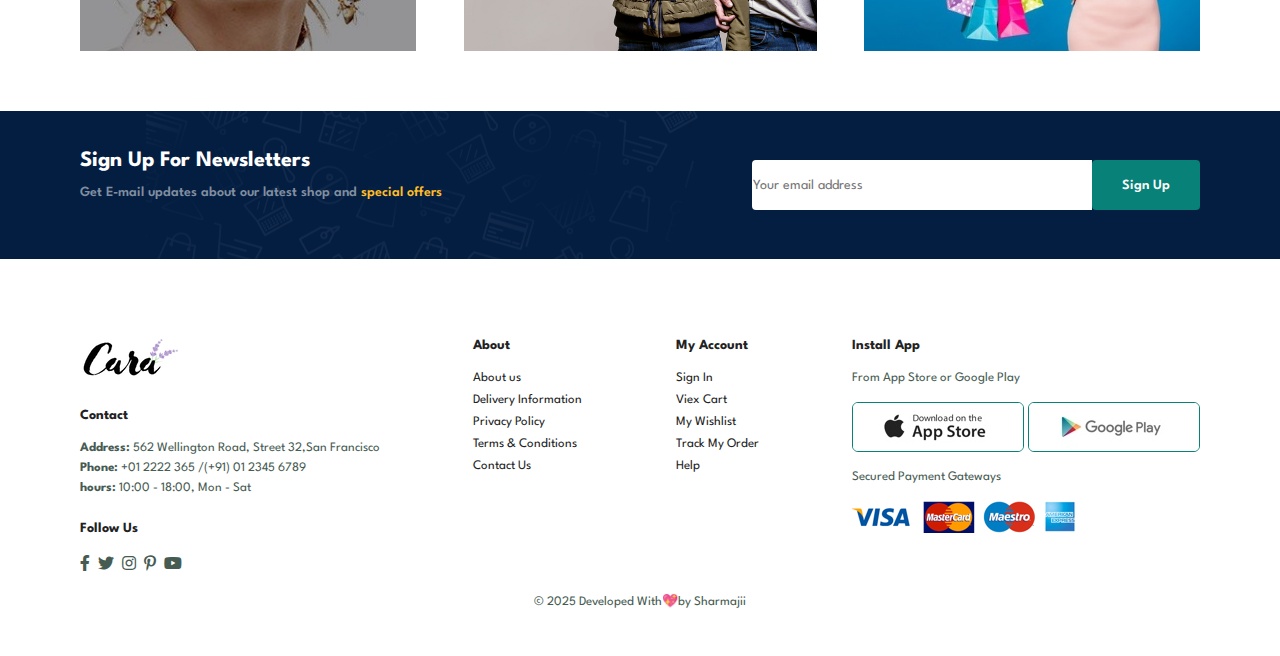
==== commit 33f1373b: "change in footer" ====
--- a/index.html
+++ b/index.html
@@ -17,7 +17,7 @@
                 <li><a href="shop.html">Shop</a></li>
                 <li><a href="blog.html">Blog</a></li>
                 <li><a href="about.html">About</a></li>
-                <li><a href="contact'html">Contact</a></li>
+                <li><a href="contact.html">Contact</a></li>
                 <li id="lg-bag"><a href="cart.html"><i class="far fa-shopping-bag"></i></a></li>
                 <a href="#" id="close"><i class="far fa-times"></i></a>
             </ul>
@@ -445,7 +445,7 @@
     </div>
 
     <div class="copyright">
-        <p>&copy; 2021, HTML CSS Ecommerce Template</p>
+        <p>&copy; 2025 Developed With💖by Sharmajii</p>
     </div>
 </footer>
 
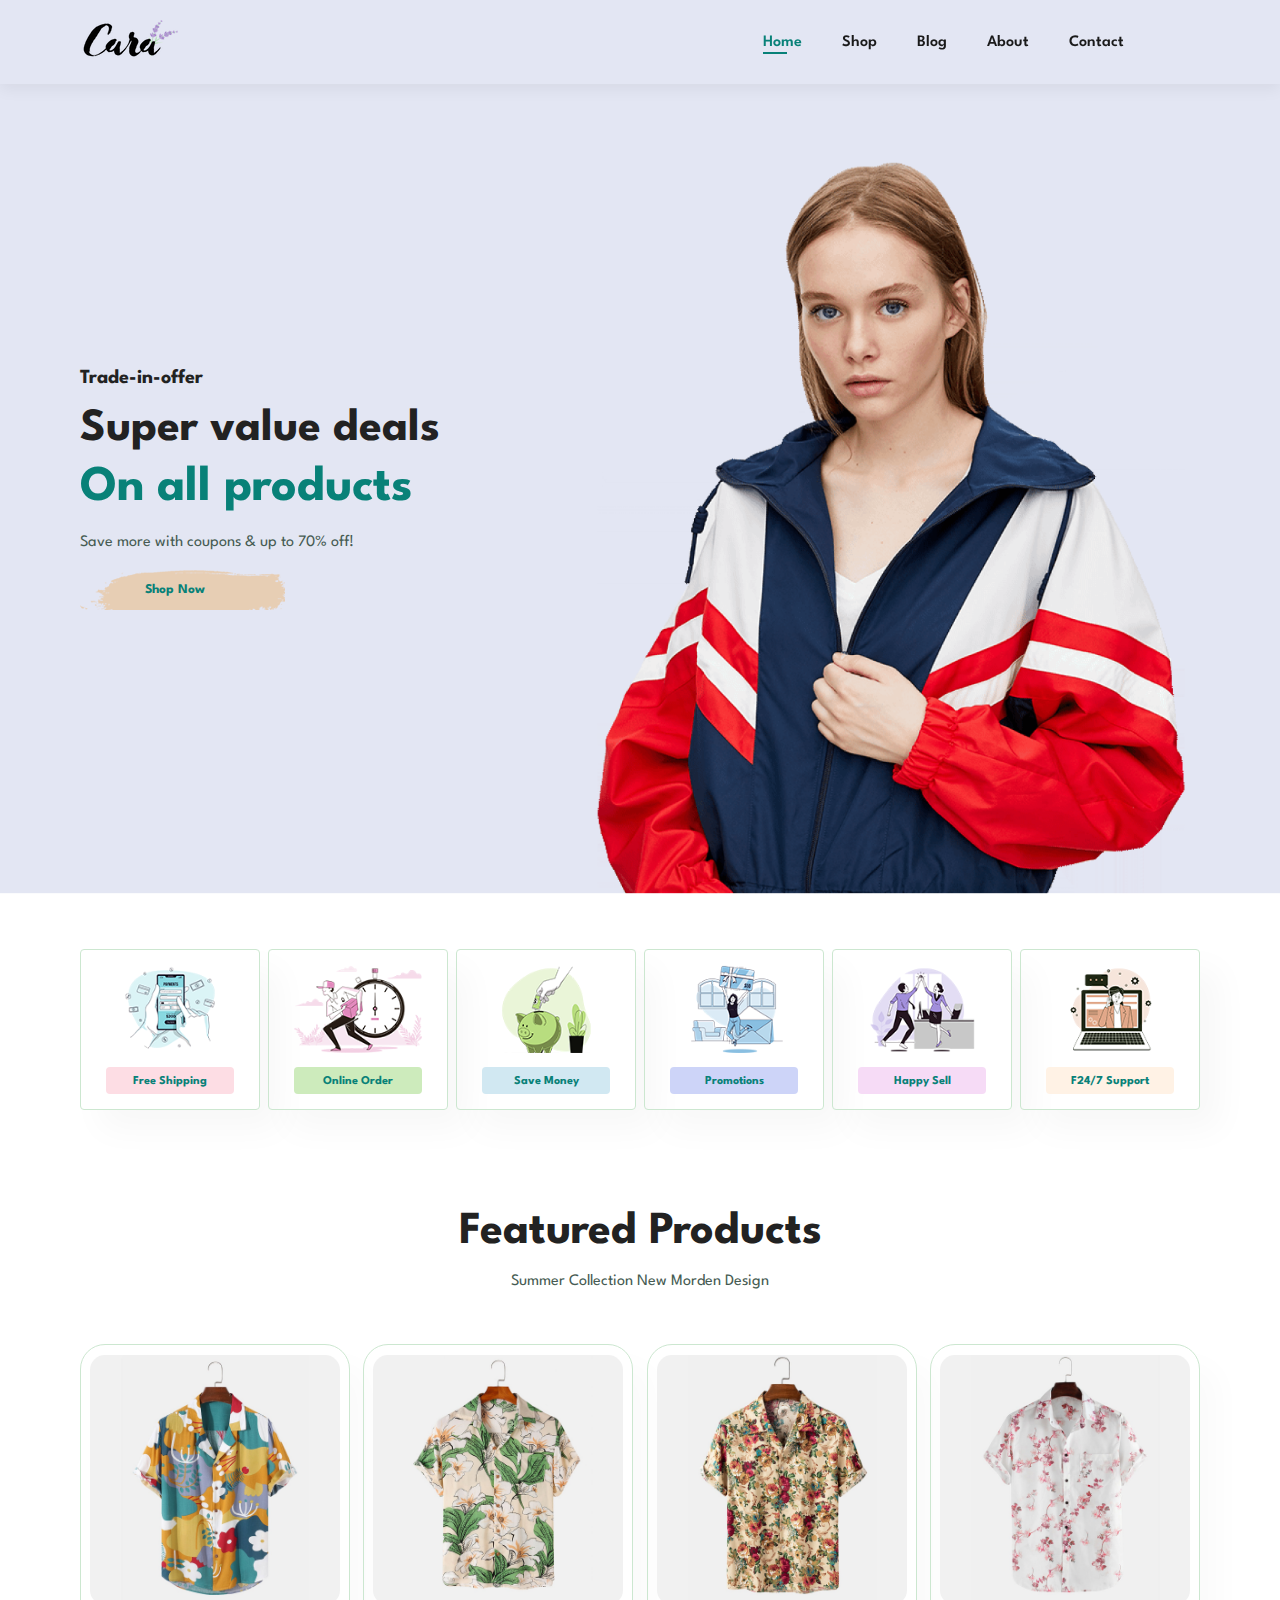
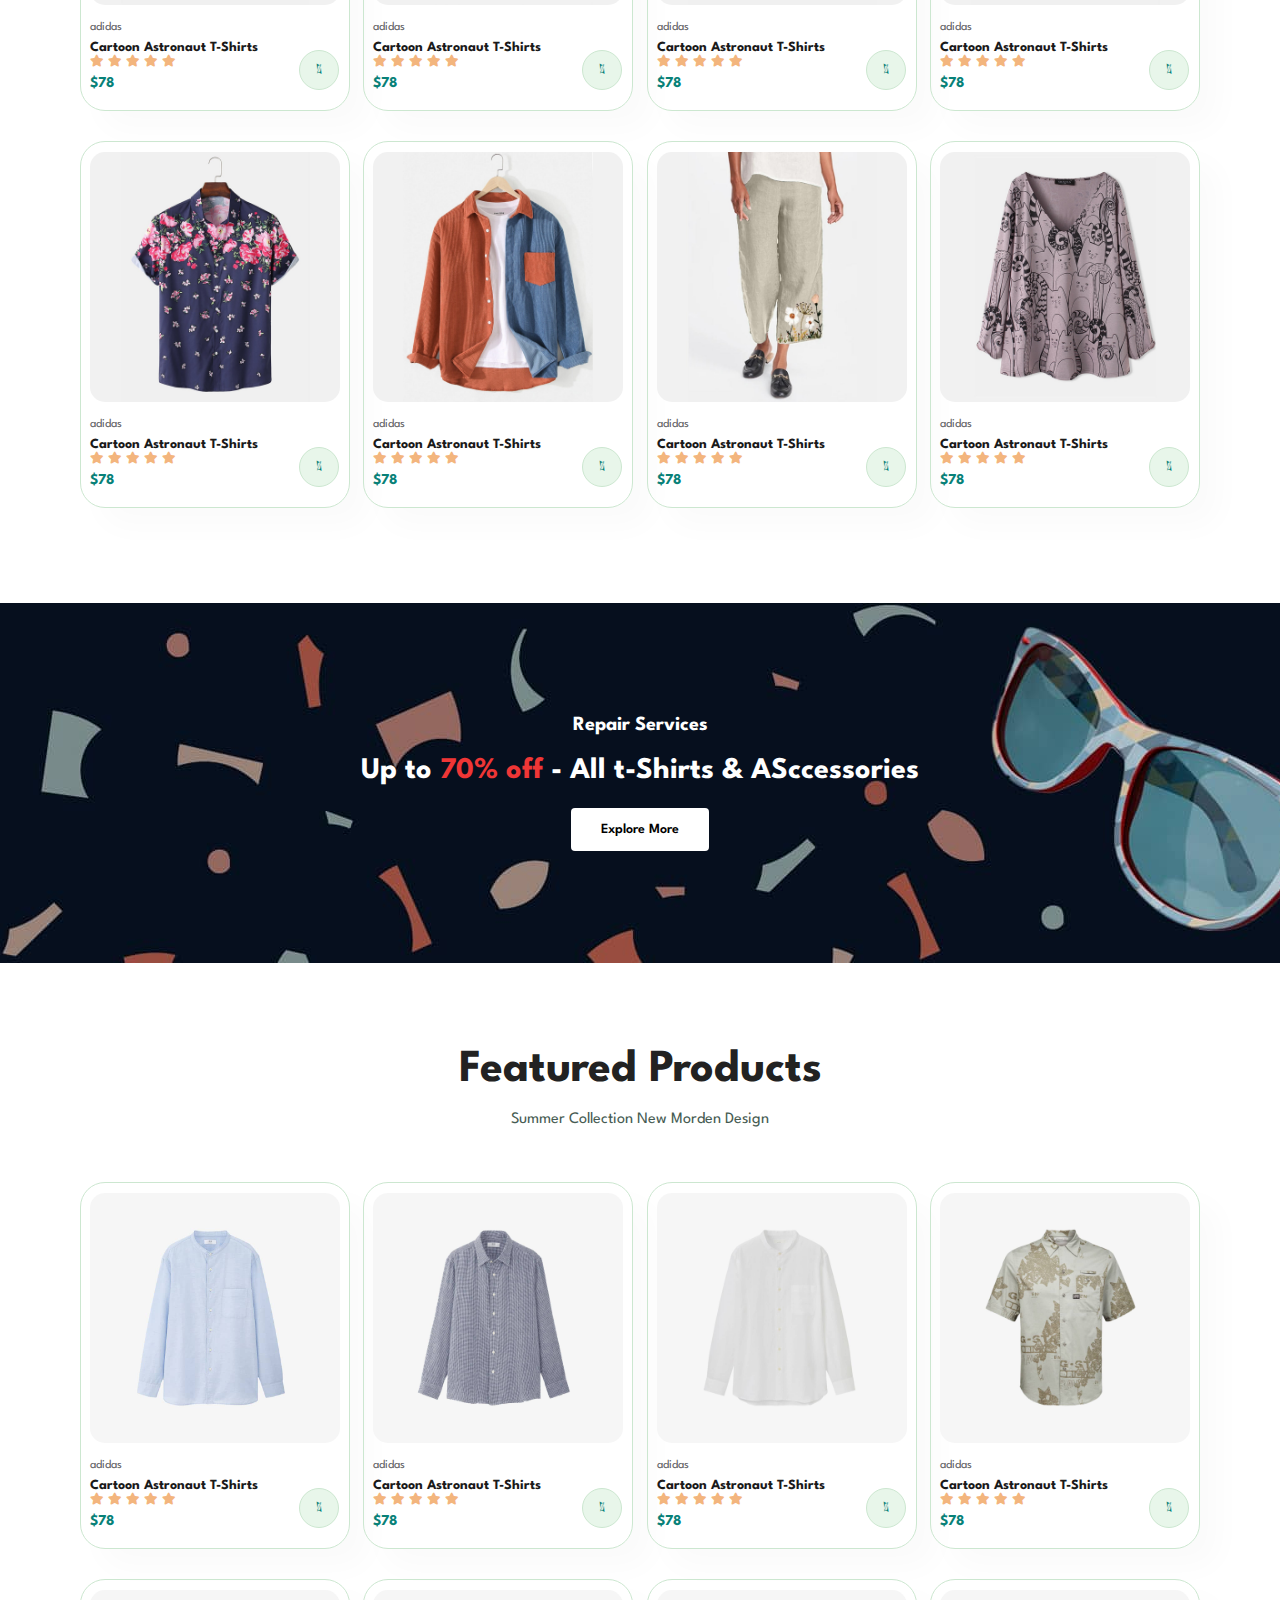
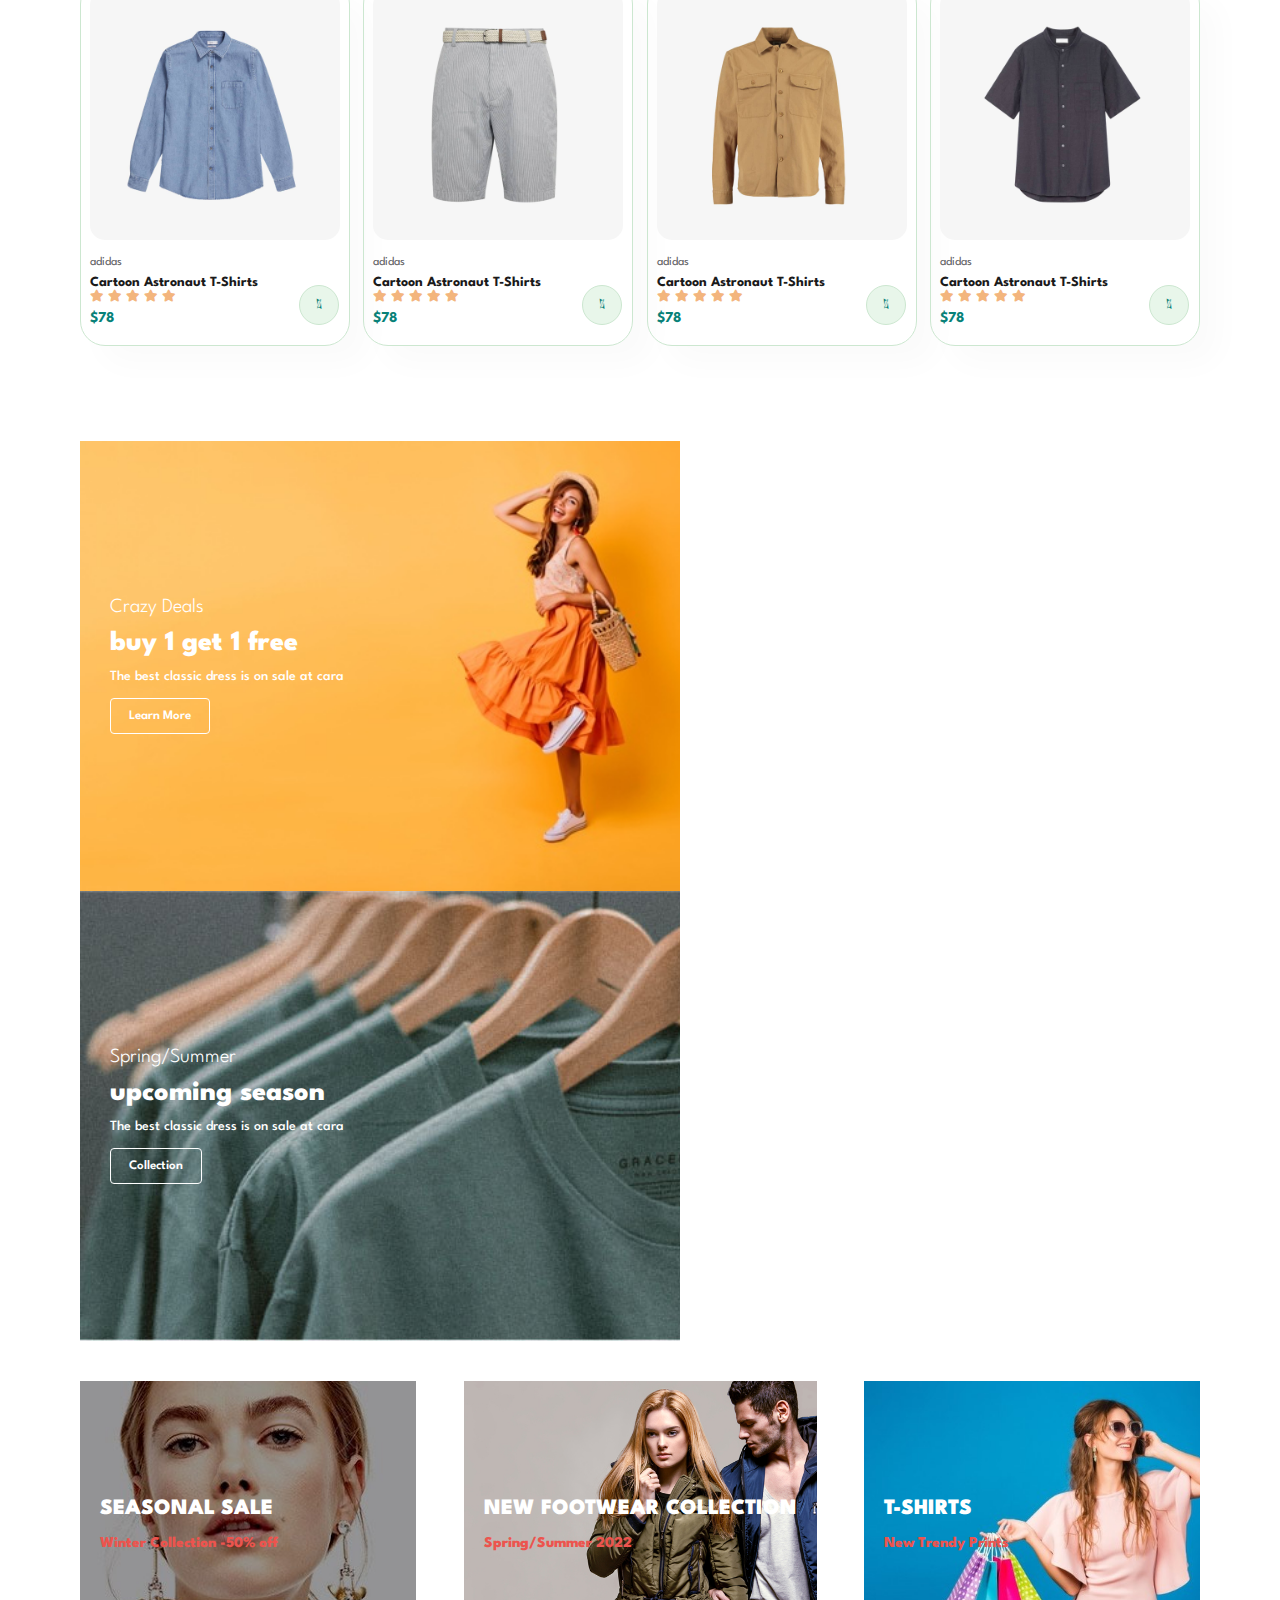
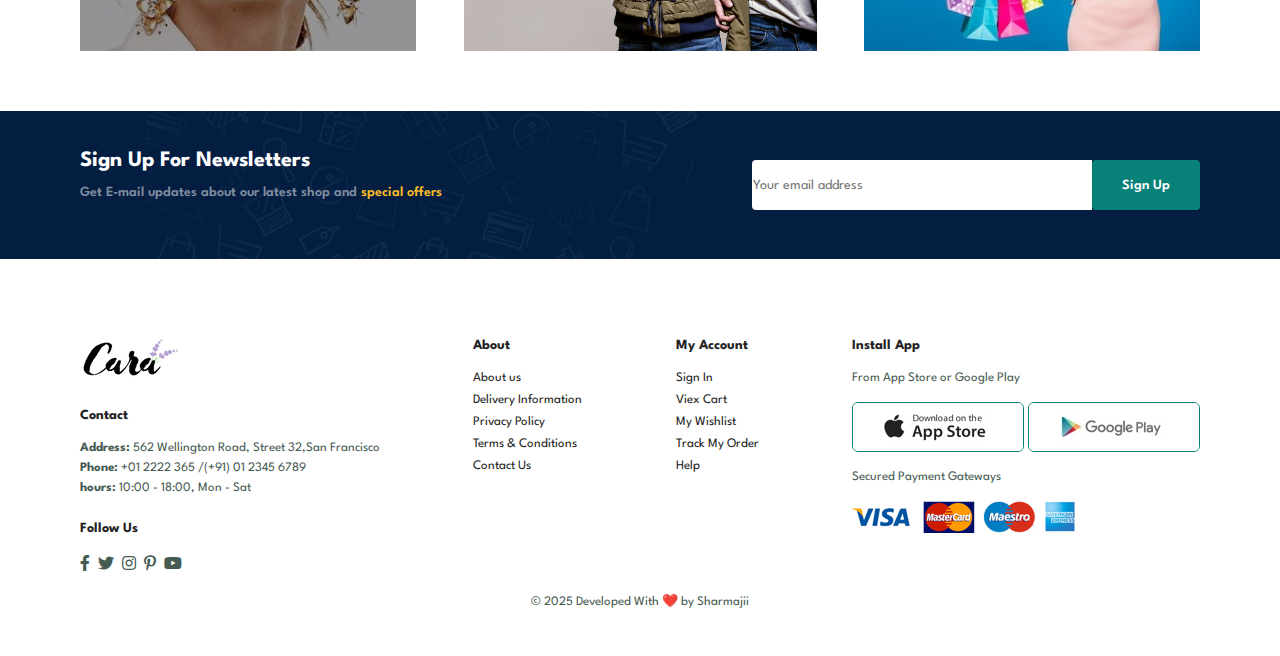
==== commit bf14a312: "change in footer" ====
--- a/index.html
+++ b/index.html
@@ -445,7 +445,7 @@
     </div>
 
     <div class="copyright">
-        <p>&copy; 2025 Developed With💖by Sharmajii</p>
+        <p>&copy; 2025 Developed With ❤️ by Sharmajii</p>
     </div>
 </footer>
 
